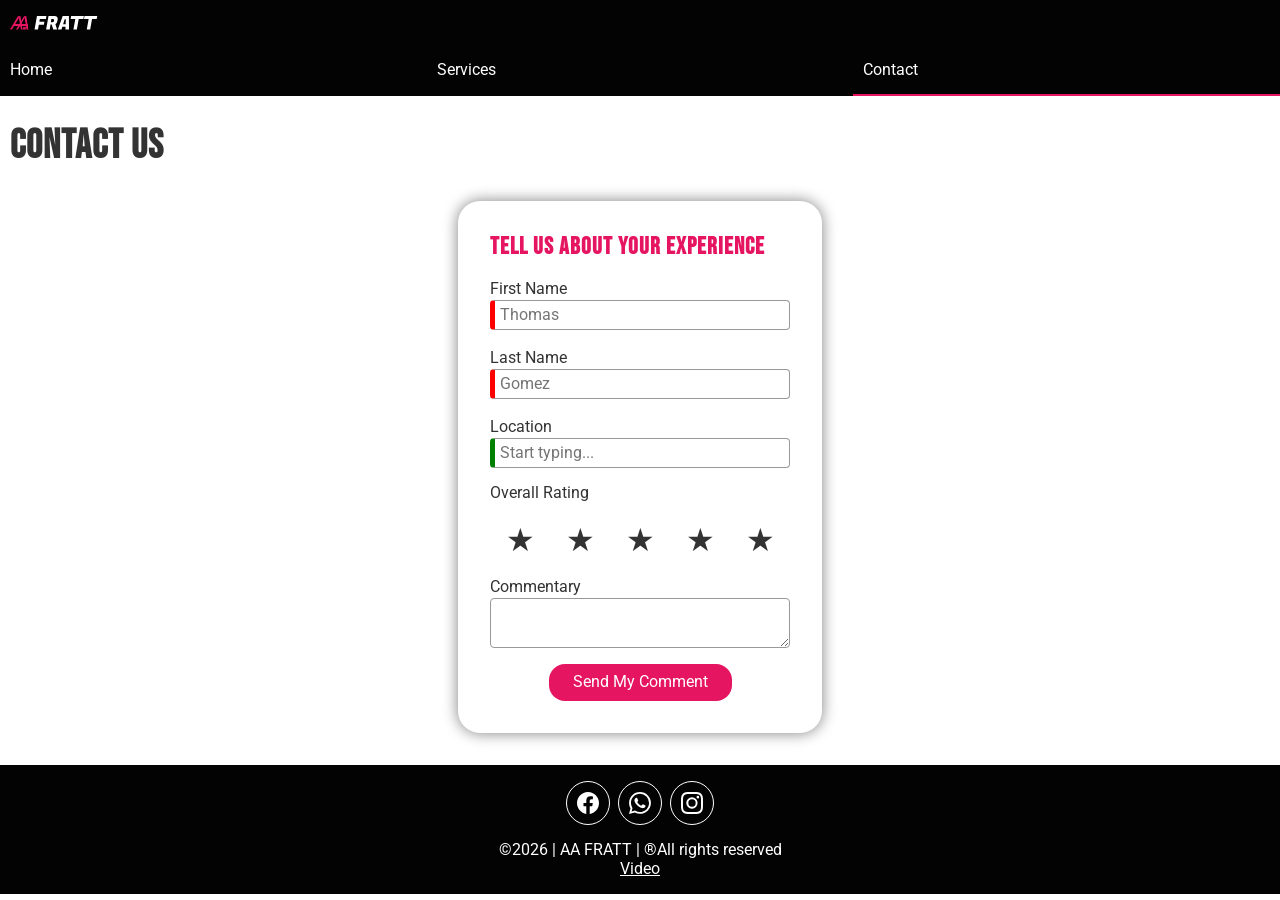
==== contact.html @ 6db5bdf8 "Initial commit - AA Fratt website" ====
<!DOCTYPE html>
<html lang="en">
<head>
    <meta charset="UTF-8">
    <meta name="viewport" content="width=device-width, initial-scale=1.0">
    <meta name="author" content="Thomas Gomez">
    <meta name="description" content="Contact us and tell us about your experience.">
    <title>AA FRATT - Contact Us</title>
    <!-- FAVICON -->
     <link rel="icon" href="images/favicon.ico">
    <!-- FACEBOOK META TAGS -->
    <meta property="og:title" content="Contact Us | AA Fratt Car Wash">
    <meta property="og:description" content="Contact us and tell us about your experience.">
    <meta property="og:image" content="https://diegothomas2025.github.io/wdd231/images/profile.webp">
    <meta property="og:url" content="https://diegothomas2025.github.io/wdd231/finalproject/index.html">
    <!-- FONTS -->
    <link rel="preconnect" href="https://fonts.googleapis.com">
    <link rel="preconnect" href="https://fonts.gstatic.com" crossorigin>
    <link href="https://fonts.googleapis.com/css2?family=Bebas+Neue&family=Roboto&display=swap" rel="stylesheet">
    <!-- STYLES -->
    <link rel="stylesheet" href="styles/normalize.css">
    <link rel="stylesheet" href="styles/base.css">
    <link rel="stylesheet" href="styles/medium.css">
    <link rel="stylesheet" href="styles/larger.css">
    <!-- SCRIPTS -->
    <script src="scripts/main.js" type="module"></script>
</head>
<body>
    <header>
        <img src="images/aafratt-logo.svg" alt="Logo AA FRATT" width="1" height="1">
        <button id="ham-button" class="hamburger" aria-label="Open menu"></button>
    </header>
    <nav id="nav-button" class="navigation">
        <ul>
            <li><a href="index.html">Home</a></li>
            <li><a href="services.html">Services</a></li>
            <li><a class="current" href="contact.html">Contact</a></li>
        </ul>
    </nav>
    <main>
        <h1>Contact Us</h1>
        <form action="thankyou.html" method="get">
            <h2>Tell us about your experience</h2>

            <label for="get-fname">First Name</label>
            <input type="text" id="get-fname" name="first" title="Your first name" autocomplete="given-name" placeholder="Thomas" required>

            <label for="get-lname">Last Name</label>
            <input type="text" id="get-lname" name="lastname" title="Your last name" autocomplete="family-name" placeholder="Gomez" required>

            <label for="get-location">Location</label>
            <input list="cities" id="get-location" name="location" placeholder="Start typing...">

            <fieldset>
                <legend>Overall Rating</legend>
                <div>
                    <input type="radio" id="star5" name="rating" value="5">
                    <label for="star5">★</label>
                    
                    <input type="radio" id="star4" name="rating" value="4">
                    <label for="star4">★</label>
                    
                    <input type="radio" id="star3" name="rating" value="3">
                    <label for="star3">★</label>
                    
                    <input type="radio" id="star2" name="rating" value="2">
                    <label for="star2">★</label>
                    
                    <input type="radio" id="star1" name="rating" value="1">
                    <label for="star1">★</label>
                </div>
            </fieldset>

            <datalist id="cities">
                <option value="General Rodriguez"></option>
                <option value="Moreno"></option>
                <option value="Lujan"></option>
                <option value="Pilar"></option>
                <option value="San Miguel"></option>
                <option value="Moron"></option>
                <option value="Merlo"></option>
                <option value="Ituzaingo"></option>
            </datalist>

            <label for="get-commentary">Commentary</label>
            <textarea name="commentary" id="get-commentary" title="Write your experience"></textarea>
            <!-- SUBMIT -->
            <input type="submit" name="submit" id="submit" value="Send My Comment">
        </form>
    
    </main>
    <footer>
        <div class="social">
            <a href="https://www.facebook.com/ElTomiiXD/" target="_blank"><img src="images/facebook.svg" alt="Facebook Logo" width="16" height="16"></a>
            <a href="https://api.whatsapp.com/send/?phone=%2B541137663738&text&type=phone_number&app_absent=0" target="_blank"><img src="images/whatsapp.svg" alt="WhatsApp Logo" width="16" height="16"></a>
            <a href="https://www.instagram.com/tomii_gomez_/?__pwa=1" target="_blank"><img src="images/instagram.svg" alt="Instagram Logo" width="16" height="16"></a>
        </div>
        <p>©2026 | AA FRATT | ®All rights reserved</p>
        <a href="https://youtu.be/yK7Au-JFqAc?si=ur98Rzs8pRFtjt0B" target="_blank">Video</a>
    </footer>
</body>
</html>
---- styles/base.css ----
* {
    margin: 0;
    padding: 0;
    box-sizing: border-box;
}

:root {
    /* COLORS */
    --primary-color: #e51561;
    --light-color-background: #ffffff;
    --dark-color-background: #030303;
    --text-color: #333333;

    /* FONTS */
    --heading-font: "Bebas Neue", "Oswald", "Arial Narrow", sans-serif;
    --body-font: "Roboto", "Helvetica Neue", Arial, sans-serif;
}

/******************************* GENERAL STYLE *******************************/
body {
    font-family: var(--body-font);
    color: var(--text-color);
}
h2, h3{
    font-family: var(--heading-font);
    color: var(--primary-color);
    letter-spacing: 1px;
}
h1 {
    font-size: 2.5rem;
    padding: 0 0 0 10px;
    font-family: var(--heading-font);
    letter-spacing: 1px;
}

/******************************* HEADER *******************************/
header {
    display: grid;
    justify-content: space-between;
    align-items: center;
    grid-template-columns: 88px 44px;
    padding: 1rem 0 1rem 10px;
    column-gap: 8px;
    background-color: var(--dark-color-background);
}
header img {
    display: block;
    width: 100%;
    height: auto;
}
/******************************* HAMBURGER BUTTON *******************************/
.hamburger {
    background: none;
    border: none;
    color: var(--light-color-background);
    cursor: pointer;
}
.hamburger:before {
    content: "\2630";
    font-size: 1.5rem;
}
.hamburger.show:before {
    content: "\00D7";
    font-size: 1.5rem;
}

/******************************* NAVIGATION BUTTON *******************************/
.navigation {
    display: none;
    background-color: var(--dark-color-background);
    color: var(--light-color-background);
}
.navigation.show {
    display: block;
}
.navigation ul {
    list-style: none;
}
.navigation a {
    display: block;
    padding: .9rem 10px;
    text-decoration: none;
    color: inherit;
    border-bottom: 1px solid rgb(231, 231, 231);
}
.navigation a:hover {
    background-color: var(--primary-color);
    color: var(--light-color-background);
}
.navigation .current {
    background-color: var(--primary-color);
    color: var(--light-color-background);
}

/******************************* HERO SECTION *******************************/
.hero img {
    display: block;
    width: 100%;
    height: auto;
}

/******************************* PACKAGE CARD *******************************/
#packages-container {
    margin: 1rem 0;
}
.package-card {
    display: flex;
    flex-direction: column;
    justify-content: space-between;
    
    margin: 10px 20px;
    padding: 1rem;
    max-width: 100%;
    height: 100%;
    text-align: center;
    background-color: var(--light-color-background);
    box-shadow: 0 0 5px gray;
    border-radius: 32px;
}
.card-content {
    flex-grow: 1;
}
.package-card h3 {
    font-size: 2.5rem;
    padding: 1rem 0;
    color: var(--primary-color);
    text-transform: uppercase;
    font-family: var(--heading-font);
}
.package-card span {
    color: var(--dark-color-background);
}
.package-card p {
    padding: 1rem 0;
    color: var(--primary-color);
}
.package-card strong {
    font-size: 1.5rem;
    color: var(--text-color);
}
.package-card ul {
    list-style-type: none;
    margin: 1rem auto;
}
.package-card li {
    margin: 0 auto;
    padding: 1rem 0;
    max-width: 250px;
}
.package-card li:not(:last-child) {
    border-bottom: 1px solid var(--primary-color);
}
.package-card button {
    margin: auto auto;
    padding: .5rem;
    width: 200px;
    font-size: 1.5rem;
    border: 1px solid var(--primary-color);
    border-radius: 22px;
    /* box-shadow: 0 0 20px var(--primary-color); */
    color: var(--primary-color);
    background-color: var(--light-color-background);
    cursor: pointer;
}
.package-card button:hover {
    background-color: var(--primary-color);
    color: var(--light-color-background);
    box-shadow: none;
}
/******************************* DIALOGS *******************************/
#dialog-container {
    position: fixed;
    top: 50%;
    left: 50%;
    transform: translate(-50%, -50%);
    width: 90%;
    max-width: 600px;
    background-color: var(--light-color-background);
    padding: 1rem;
    border: none;
    border-radius: 5px;
    color: var(--text-color);
}
.dialog-grid {
    display: grid;
    grid-template-columns: 1fr 44px;
}
.dialog-grid button {
    border: none;
    background: none;
}
.dialog-grid button:hover {
    background-color: var(--dark-color-background);
}
::backdrop {
    background-color: rgb(0 0 0 / 50%);
}
.dialog-content {
    text-align: center;
}
.dialog-content p {
    font-weight: bold;
    text-align: left;
}
.dialog-content ul {
    padding: 1rem;
    text-align: left;
}
.dialog-content a {
    text-decoration: none;
    color: var(--light-color-background);
    background-color: var(--primary-color);
    border-radius: 22px;
    padding: .5rem;
}
.dialog-content a:hover {
    background-color: var(--dark-color-background);
}

/******************************* TESTIMONIALS SECTION *******************************/
.testimonials {
    margin: 1rem 0;
}
.testimonials h2 {
    color: var(--text-color);
    font-size: 2.5rem;
    text-align: center;
    padding: 2.5rem;
}
.testimonial-card {
    margin: 10px 20px;
    padding: 10px;
    text-align: center;
    border-radius: 22px;
    box-shadow: 0 0 15px gray;
}
.testimonial-card p {
    padding: 5px 0;
}
.testimonial-card h3 {
    padding: 5px 0;
    color: black;
    font-size: 1rem;
}

/******************************* SERVICES SECTION / service.html *******************************/
#lastServiceSelected {
    text-align: center;
    margin: 0 auto;
    width: 100%;
    display: block;
    font-weight: bold;
}
.service-content {
    margin: 10px 0;
}
.service-content div {
    display: flex;
    flex-direction: column;
    justify-content: space-between;
    margin: 10px;
    padding: 1rem;
    max-width: 100%;
    height: 100%;
    background-color: var(--light-color-background);
    box-shadow: 0 0 15px gray;
    border-radius: 10px;
}
.service-content h2 {
    font-size: 2rem;
    padding-bottom: 1rem;
    text-transform: uppercase;
}
.service-content a {
    text-decoration: none;
    text-align: center;
    margin: 1rem auto 0;
    padding: .5rem;
    width: 200px;
    font-size: 1.5rem;
    border: 1px solid var(--primary-color);
    border-radius: 22px;
    /* box-shadow: 0 0 20px var(--primary-color); */
    color: var(--primary-color);
    background-color: var(--light-color-background);
    cursor: pointer;
}
.service-content a:hover {
    background-color: var(--primary-color);
    color: var(--light-color-background);

}

/******************************* JOBS SECTION / service.html *******************************/
#jobs-container {
    margin: 1rem 0;
}
#jobs-container h2 {
    color: var(--text-color);
    font-size: 2.5rem;
    text-align: center;
    margin: 0 auto;
    padding: 2.5rem 0;
}
#jobs-grid div {
    margin: 1rem 10px;
    box-shadow: 0 0 15px gray;
    border-radius: 8px;
    overflow: hidden;

    display: grid;
    grid-template-areas: 
    "title"
    "image"
    "car"
    "duration"
    "location";
}
#jobs-grid div h3 {
    font-size: 1.5rem;
    margin: 1rem 10px;
    grid-area: title;
}
#jobs-grid div img {
    display: block;
    width: 100%;
    grid-area: image;
}
#jobs-grid div p {
    margin: .5rem 10px;
}
.car {
    grid-area: car;
}
.duration {
    grid-area: duration;
}
.location {
    grid-area: location;
}

/******************************* FORM / contact.html *******************************/
form {
    margin: 2rem auto;
    width: 300px;
    border-radius: 22px;
    box-shadow: 0 0 15px gray;
    padding: 2rem;
}
form h2 {
    margin-bottom: 1rem;
    font-size: 1.5rem;

}
form label {
    display: block;
    padding-top: .2rem;
}
input[type=text],
input[type=tel],
input[list=cities] {
    display: block;
    margin: .1rem 0 1rem 0;
    padding: .3rem;
    border: 1px solid #999;
    border-radius: 4px;
    border-left-width: 5px;
    border-left-color: #555;
    font-size: 1rem;
    color: var(--text-color);
    width: 236px;
}
form textarea {
    max-width: 236px;
    min-width: 236px;
    max-height: 50px;
    min-height: 50px;
    display: block;
    margin: .1rem 0 1rem 0;
    padding: .3rem;
    border: 1px solid #999;
    border-radius: 4px;
    font-size: 1rem;
    color: var(--text-color);
    outline: none;
}
input:required {
    border-left-color: red;
}
input:focus {
    border-left-color: black;
    outline: none;
}
input:valid {
    border-left-color: green;
}
input[type=submit] {
    display: block;
    border: none;
    text-align: center;
    background-color: var(--primary-color);
    color: var(--light-color-background);
    border-radius: 1rem;
    padding: .6rem 1.5rem;
    margin: 1rem auto 0;
    -webkit-appearance: none;
    appearance: none;
    cursor: pointer;
}
input[type=submit]:hover {
    background-color: black;
}
input:-webkit-autofill {
    -webkit-text-fill-color: var(--text-color);
}
/******************************* OVERALL RATING *******************************/
fieldset {
    width: 236px;
    border: none;
    padding: 0;
    margin: 0;
}

fieldset div {
    display: flex;
    flex-direction: row-reverse;
    justify-content: space-around;
    margin: 1rem 0;
}
/* Stars */
fieldset label { 
    font-size: 2rem;
    color: var(--text-color);
    cursor: pointer;
    transition: color 0.2s;
}
/* hover (pinta hacia la izquierda) */
fieldset label:hover,
fieldset label:hover ~ label {
    color: var(--primary-color);
}
/* cuando está seleccionado */
input[type=radio]:checked ~ label {
    color: var(--primary-color);
}
input[type=radio] {
    display: none; 
}
/******************************* thankyou.html *******************************/
.thankyou-title {
    margin: 0 0 0 10px;
    padding: 1rem 0;
    color: var(--primary-color);
}
#results {
    margin: 0 10px;
    background-color: #f5b6ce;
    color: var(--text-color);
    border: 1px solid var(--primary-color);
    padding: 1rem;
    border-radius: 6px;
}
#results p {
    padding: 1rem 0;
}
/******************************* FOOTER *******************************/
footer {
    background-color: var(--dark-color-background);
    padding: 1rem;
    text-align: center;
    color: var(--light-color-background);
}
footer a {
    color: inherit;
}
.social {
    display: flex;
    column-gap: 8px;
    justify-content: center;
    margin-bottom: 1rem;
}
.social a {
    display: flex;
    justify-content: center;
    align-items: center;
    width: 44px;
    height: 44px;
    border: 1px solid var(--light-color-background);
    border-radius: 22px;
}
.social img {
    width: 22px;
    height: 22px;
}
.social a:hover {
    background-color: var(--primary-color);
}
---- styles/medium.css ----
@media only screen and (min-width: 38rem) {

    /******************************* HAMBURGER BUTTON *******************************/
    .hamburger {
        display: none;
    }
    /******************************* NAVIGATION *******************************/
    .navigation {
        display: block;
    }
    .navigation ul {
        display: flex;
    }
    .navigation li {
        flex: 1 1 100%;
    }
    .navigation a {
        border: none;
    }
    .navigation .current {
        border-bottom: 2px solid var(--primary-color);
        background-color: var(--dark-color-background);
        color: var(--light-color-background);
    }
    #packages-container {
        display: grid;
        grid-template-columns: repeat(auto-fit, minmax(335px, 1fr));
        align-items: stretch;
        row-gap: 10px;
    }   
    #testimonials-container {
        display: grid;
        grid-template-columns: repeat(auto-fit, minmax(335px, 1fr));
    }
    /******************************* SERVICES SECTION / service.html *******************************/
    .service-content {
        display: grid;
        grid-template-columns: repeat(auto-fit, minmax(360px, 1fr));
        row-gap: 10px;
    }
    /******************************* JOBS SECTION / service.html *******************************/
    #jobs-grid div {
        height: 200px;
        justify-content: left;
        grid-template-areas:
        "image title"
        "image car"
        "image duration"
        "image location";
    }
    #jobs-grid div img {
        width: 300px;
        height: 200px;
    }
    #jobs-grid div p {
        margin: 0 10px;
    }
    /******************************* FORM *******************************/
    form {
        margin: 2rem auto;
        width: 364px;
        border-radius: 22px;
        box-shadow: 0 0 15px gray;
        padding: 2rem;
    }
    input[type=text],
    input[type=tel],
    input[list=cities],
    form textarea,
    fieldset {
        max-width: 300px;
        min-width: 300px;
    }
}
---- styles/larger.css ----
@media only screen and (min-width: 63.7rem) { 

   #packages-container {
        transform: translateY(-50%);
        
    }   
    .hero {
        margin-bottom: -15rem;
    }
    /* .package-card {
        box-shadow: none; 
    } */
    /******************************* JOBS SECTION / service.html *******************************/
    #jobs-grid {
        display: grid;
        grid-template-columns: 1fr 1fr;
    }
    #jobs-grid div {
        grid-template-areas:
        "image title"
        "image car"
        "image duration"
        "image location";
    }
}
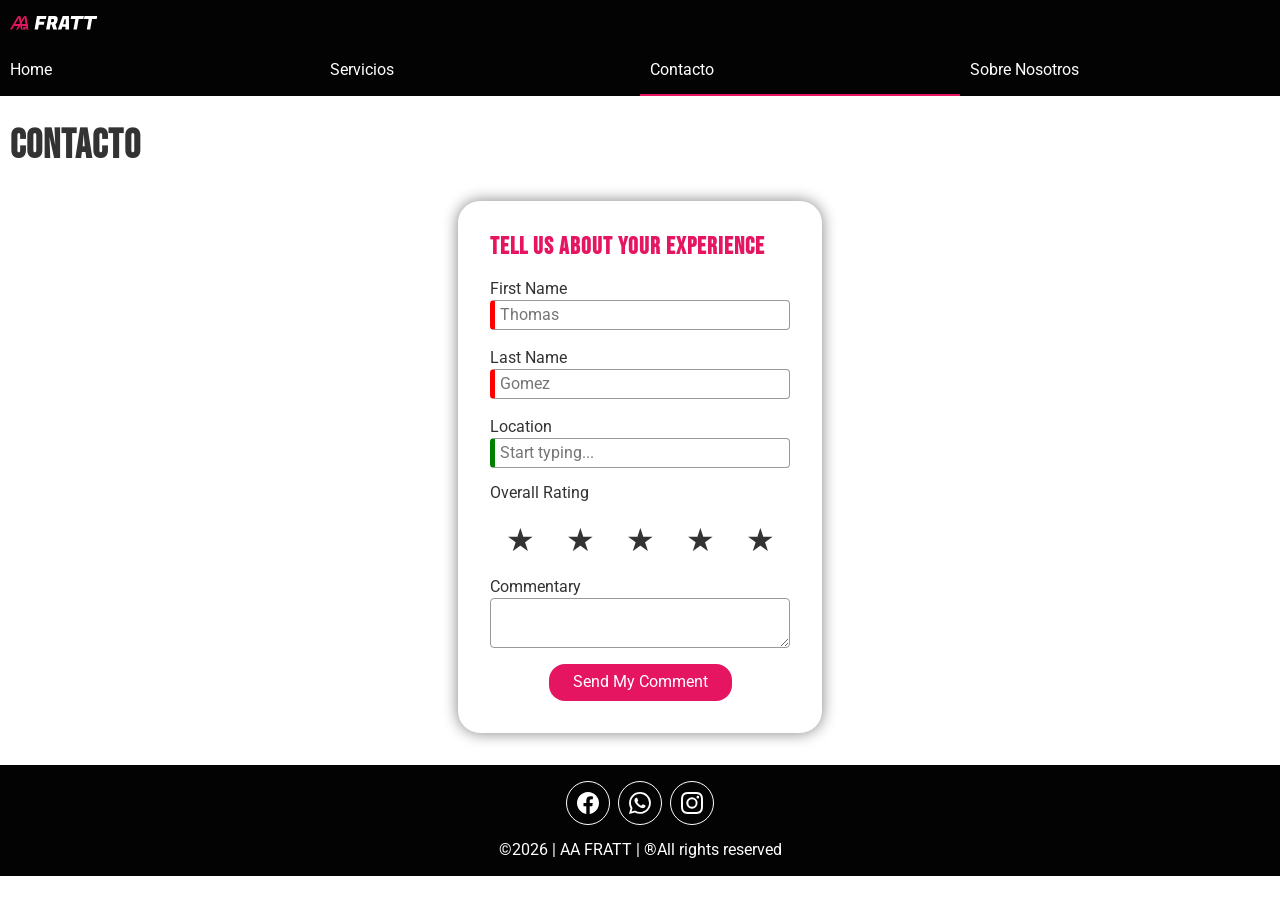
==== commit 975682ff: "translate text" ====
--- a/contact.html
+++ b/contact.html
@@ -33,12 +33,13 @@
     <nav id="nav-button" class="navigation">
         <ul>
             <li><a href="index.html">Home</a></li>
-            <li><a href="services.html">Services</a></li>
-            <li><a class="current" href="contact.html">Contact</a></li>
+            <li><a href="services.html">Servicios</a></li>
+            <li><a class="current" href="contact.html">Contacto</a></li>
+            <li><a href="contact.html">Sobre Nosotros</a></li>
         </ul>
     </nav>
     <main>
-        <h1>Contact Us</h1>
+        <h1>Contacto</h1>
         <form action="thankyou.html" method="get">
             <h2>Tell us about your experience</h2>
 
@@ -96,7 +97,6 @@
             <a href="https://www.instagram.com/tomii_gomez_/?__pwa=1" target="_blank"><img src="images/instagram.svg" alt="Instagram Logo" width="16" height="16"></a>
         </div>
         <p>©2026 | AA FRATT | ®All rights reserved</p>
-        <a href="https://youtu.be/yK7Au-JFqAc?si=ur98Rzs8pRFtjt0B" target="_blank">Video</a>
     </footer>
 </body>
 </html>
--- a/styles/base.css
+++ b/styles/base.css
@@ -302,42 +302,107 @@
     margin: 0 auto;
     padding: 2.5rem 0;
 }
-#jobs-grid div {
+.card {
     margin: 1rem 10px;
+    background-color: var(--light-color-background);
     box-shadow: 0 0 15px gray;
-    border-radius: 8px;
+}
+.card h3 {
+    font-size: 1.5rem;
+    padding: 1rem 10px;
+}
+.card > p {
+    padding: 1rem 10px;
+}
+
+.containerBox {
+    position: relative;
+    width: 100%;
+    min-width: 300px;
+    max-width: 300px;
+    aspect-ratio: 3 / 2;
+    margin: 0 auto;
     overflow: hidden;
-
-    display: grid;
-    grid-template-areas: 
-    "title"
-    "image"
-    "car"
-    "duration"
-    "location";
-}
-#jobs-grid div h3 {
-    font-size: 1.5rem;
-    margin: 1rem 10px;
-    grid-area: title;
-}
-#jobs-grid div img {
-    display: block;
-    width: 100%;
-    grid-area: image;
-}
-#jobs-grid div p {
-    margin: .5rem 10px;
-}
-.car {
-    grid-area: car;
-}
-.duration {
-    grid-area: duration;
-}
-.location {
-    grid-area: location;
-}
+    border-radius: 12px;
+}
+/* BEFORE */
+.before {
+  position: absolute;
+  top: 0;
+  left: 0;
+
+  width: 100%;
+  height: 100%;
+
+
+  object-fit: cover;
+}
+/* WRAPPER */
+.containerBoxAfter {
+  position: absolute;
+  top: 0;
+  left: 0;
+  width: 50%;
+  height: 100%;
+  overflow: hidden;
+}
+/* AFTER (clave total) */
+.after {
+  position: absolute;
+  top: 0;
+  left: 0;
+  width: 300px;
+  height: 100%;
+
+  /* transform: translate(-50%, -50%); */
+  object-fit: cover;
+}
+/* Línea */
+.slider-line {
+  position: absolute;
+  top: 0;
+  left: 50%;
+  width: 2px;
+  height: 100%;
+  background: white;
+  transform: translateX(-50%);
+  z-index: 2;
+
+}
+/* Círculo */
+.slider-circle {
+  position: absolute;
+  top: 50%;
+  left: 50%;
+  width: 35px;
+  height: 35px;
+  border: 2px solid white;
+  background-color: transparent;
+  border-radius: 50%;
+  transform: translate(-50%, -50%);
+  display: flex;
+  justify-content: center;
+  align-items: center;
+  backdrop-filter: blur(4px);
+  cursor: col-resize;
+}
+.slider-circle img {
+  width: 22%;
+  height: auto;
+  margin-right: 1px;
+}
+.slider-circle p {
+  width: 65%;
+  color: wheat;
+  font-size: 6px;
+  height: auto;
+  font-family: Fugaz One;
+}
+.containerBox {
+  -webkit-user-select: none;
+  user-select: none;
+}
+
 
 /******************************* FORM / contact.html *******************************/
 form {
--- a/styles/medium.css
+++ b/styles/medium.css
@@ -39,22 +39,12 @@
         row-gap: 10px;
     }
     /******************************* JOBS SECTION / service.html *******************************/
-    #jobs-grid div {
-        height: 200px;
-        justify-content: left;
-        grid-template-areas:
-        "image title"
-        "image car"
-        "image duration"
-        "image location";
+    #jobs-grid {
+        display: grid;
+        grid-template-columns: repeat(auto-fit, minmax(400px, 1fr));
+        row-gap: 10px;
     }
-    #jobs-grid div img {
-        width: 300px;
-        height: 200px;
-    }
-    #jobs-grid div p {
-        margin: 0 10px;
-    }
+  
     /******************************* FORM *******************************/
     form {
         margin: 2rem auto;
--- a/styles/larger.css
+++ b/styles/larger.css
@@ -11,7 +11,7 @@
         box-shadow: none; 
     } */
     /******************************* JOBS SECTION / service.html *******************************/
-    #jobs-grid {
+    /* #jobs-grid {
         display: grid;
         grid-template-columns: 1fr 1fr;
     }
@@ -21,5 +21,5 @@
         "image car"
         "image duration"
         "image location";
-    }
+    } */
 }
